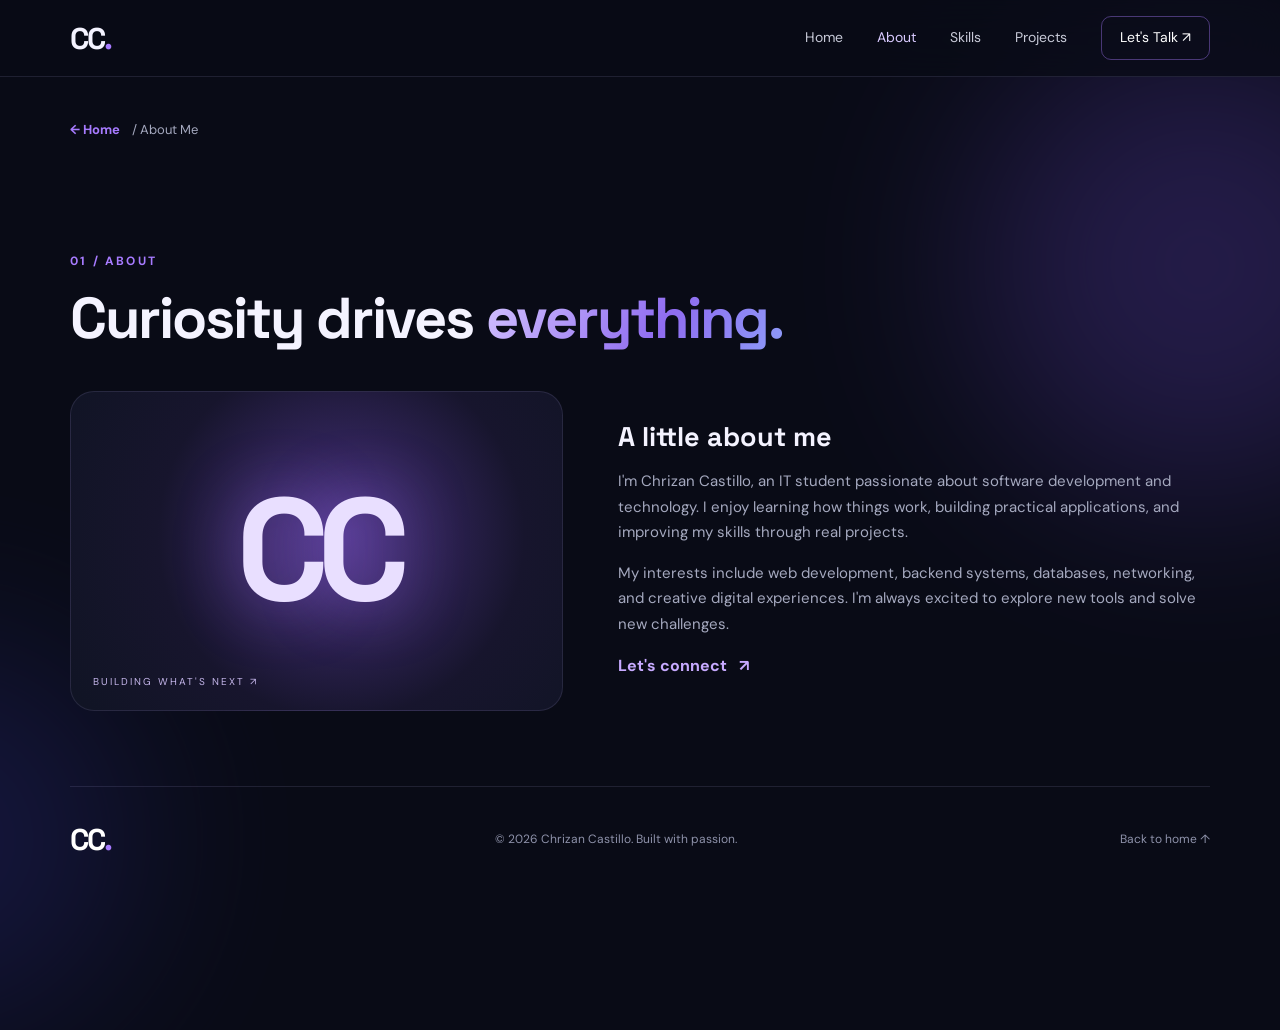
==== about.html @ 5370f847 "Add files via upload" ====
<!DOCTYPE html>
<html lang="en">
<head>
  <meta charset="UTF-8" />
  <meta name="viewport" content="width=device-width, initial-scale=1.0" />
  <meta name="description" content="Chrizan Castillo — aspiring IT professional and web developer portfolio." />
  <meta name="theme-color" content="#090b16" />
  <title>About Me | Chrizan Castillo</title>
  <link rel="preconnect" href="https://fonts.googleapis.com" />
  <link rel="preconnect" href="https://fonts.gstatic.com" crossorigin />
  <link href="https://fonts.googleapis.com/css2?family=DM+Sans:wght@400;500;600;700&family=Space+Grotesk:wght@400;500;600;700&display=swap" rel="stylesheet" />
  <link rel="stylesheet" href="style.css" />
  <script src="script.js" defer></script>
</head>
<body><div class="glow glow-one" aria-hidden="true"></div><div class="glow glow-two" aria-hidden="true"></div><header class="site-header"><nav class="container nav" aria-label="Main navigation"><a class="brand" href="index.html">CC<span>.</span></a><button class="menu-toggle" type="button" aria-expanded="false" aria-controls="nav-links" aria-label="Toggle navigation">☰</button><div class="nav-links" id="nav-links"><a href="index.html">Home</a><a href="about.html">About</a><a href="skills.html">Skills</a><a href="projects.html">Projects</a><a href="contact.html" class="nav-contact">Let's Talk ↗</a></div></nav></header><main><div class="container page-top"><a class="text-link" href="index.html">← Home</a><span>/ About Me</span></div>    <section id="about" class="section container reveal">
      <div class="section-heading"><span class="section-index">01 / ABOUT</span><h2>Curiosity drives <span>everything.</span></h2></div>
      <div class="about-grid"><div class="about-monogram"><span>CC</span><small>BUILDING WHAT'S NEXT ↗</small></div><div class="about-copy"><h3>A little about me</h3><p>I'm Chrizan Castillo, an IT student passionate about software development and technology. I enjoy learning how things work, building practical applications, and improving my skills through real projects.</p><p>My interests include web development, backend systems, databases, networking, and creative digital experiences. I'm always excited to explore new tools and solve new challenges.</p><a href="contact.html" class="text-link">Let's connect <span>↗</span></a></div></div>
    </section></main><footer class="container footer"><a class="brand" href="index.html">CC<span>.</span></a><span>© <span id="year"></span> Chrizan Castillo. Built with passion.</span><a href="index.html">Back to home ↑</a></footer></body></html>
---- style.css ----
:root{--bg:#090b16;--surface:#101424;--surface2:#161a2d;--text:#f4f3ff;--muted:#a5a9bf;--accent:#a77bff;--accent2:#6c47dc;--border:rgba(188,178,239,.13)}*{box-sizing:border-box}html{scroll-behavior:smooth;scroll-padding-top:85px}body{margin:0;background:var(--bg);color:var(--text);font-family:'DM Sans',sans-serif;line-height:1.7;overflow-x:hidden}a{color:inherit;text-decoration:none}button{font:inherit}.container{width:min(1140px,calc(100% - 44px));margin:auto}.glow{position:absolute;z-index:-1;pointer-events:none;filter:blur(95px);border-radius:50%;opacity:.24}.glow-one{width:460px;height:460px;top:35px;right:-150px;background:#7850e4}.glow-two{width:380px;height:380px;top:650px;left:-250px;background:#3c3cba}.site-header{position:sticky;top:0;z-index:100;background:rgba(9,11,22,.75);backdrop-filter:blur(20px);border-bottom:1px solid var(--border)}.nav{min-height:76px;display:flex;justify-content:space-between;align-items:center}.brand{font-family:'Space Grotesk',sans-serif;font-weight:700;font-size:30px;letter-spacing:-2px}.brand span{color:var(--accent)}.nav-links{display:flex;align-items:center;gap:34px}.nav-links a{font-size:14px;color:#c8cad8;transition:color .2s}.nav-links a:hover,.footer a:hover{color:var(--accent)}.nav-links .nav-contact{color:#fff;border:1px solid rgba(167,123,255,.4);padding:9px 18px;border-radius:10px}.menu-toggle{display:none;background:none;border:0;color:#fff;font-size:27px;cursor:pointer}.hero{min-height:710px;display:grid;grid-template-columns:1.2fr 1fr;align-items:center;gap:35px;padding-top:55px;padding-bottom:70px}.eyebrow,.section-index{font-size:12px;letter-spacing:2.2px;font-weight:700;color:var(--accent)}.eyebrow{display:inline-flex;align-items:center;gap:10px;border:1px solid rgba(167,123,255,.22);padding:8px 13px;border-radius:100px;background:rgba(128,89,224,.07)}.status-dot{width:7px;height:7px;background:#a6f2b8;border-radius:50%;box-shadow:0 0 12px #a6f2b8}.intro{font-size:22px;color:#d5d1e5;margin:27px 0 0}h1,h2,h3{font-family:'Space Grotesk',sans-serif;line-height:1.1}h1{font-size:clamp(60px,7vw,104px);letter-spacing:-6px;margin:3px 0 18px}h1 span,.section-heading h2 span,.contact-panel h2 span{background:linear-gradient(120deg,#d4c4ff,#8f6cf0 60%,#8d9cf8);-webkit-background-clip:text;background-clip:text;color:transparent}.hero h2{font-size:clamp(19px,2vw,27px);font-weight:500;color:#e8e7f7;margin:0}.sparkle{color:var(--accent)}.hero-description{font-size:16px;color:var(--muted);max-width:520px;margin:22px 0 32px}.hero-buttons,.contact-buttons{display:flex;gap:13px;flex-wrap:wrap}.btn{display:inline-flex;align-items:center;justify-content:center;gap:15px;border-radius:11px;font-size:14px;font-weight:700;padding:13px 21px;transition:transform .2s,box-shadow .2s}.btn:hover{transform:translateY(-3px)}.btn-primary{background:linear-gradient(120deg,#9860fa,#6e50d8);box-shadow:0 8px 28px rgba(121,75,232,.24)}.btn-primary:hover{box-shadow:0 10px 36px rgba(121,75,232,.44)}.btn-secondary{border:1px solid rgba(180,166,240,.33);background:rgba(255,255,255,.025)}.hero-mini{display:flex;flex-wrap:wrap;gap:17px;margin-top:45px;font-size:11px;color:#8f93aa}.hero-art{position:relative;min-height:450px;display:grid;place-items:center}.orbit{position:absolute;border:1px solid rgba(170,139,249,.16);border-radius:50%}.orbit-outer{height:425px;width:425px;box-shadow:0 0 100px rgba(115,72,220,.10)}.orbit-inner{height:325px;width:325px;border-style:dashed;animation:rotate 55s linear infinite}.glass-card{background:linear-gradient(135deg,rgba(38,33,70,.94),rgba(13,18,33,.96));border:1px solid rgba(188,157,255,.3);box-shadow:0 35px 95px rgba(0,0,0,.48),0 0 60px rgba(122,70,234,.12);backdrop-filter:blur(18px);border-radius:17px}.code-card{width:min(360px,95%);padding:25px;transform:rotate(-5deg);animation:float 5s ease-in-out infinite}.card-dots{display:flex;gap:7px;margin-bottom:25px}.card-dots i{width:9px;height:9px;border-radius:50%;background:#ff6e84}.card-dots i:nth-child(2){background:#ffcb72}.card-dots i:nth-child(3){background:#77e4a6}.code-card code{font-size:13px;line-height:2.15;color:#d8dbff}.code-purple{color:#ba90ff}.code-green{color:#7ce3b5}.floating-badge{position:absolute;background:#201a39;border:1px solid rgba(167,123,255,.25);border-radius:10px;padding:9px 14px;font-size:11px;color:#dfd1ff;box-shadow:0 10px 25px rgba(0,0,0,.23)}.badge-top{right:-5px;top:65px}.badge-bottom{bottom:76px;left:0}.section{padding-top:105px;padding-bottom:75px}.section-heading{margin-bottom:40px}.section-heading h2{font-size:clamp(37px,4.5vw,60px);letter-spacing:-2px;margin:14px 0}.section-heading p{color:var(--muted);margin:0}.about-grid{display:grid;grid-template-columns:1fr 1.2fr;gap:55px;align-items:center}.about-monogram{min-height:320px;background:radial-gradient(circle at 55% 45%,#48327f,#17152d 57%,#101424);border:1px solid var(--border);border-radius:24px;display:flex;align-items:center;justify-content:center;position:relative;overflow:hidden}.about-monogram>span{font-family:'Space Grotesk',sans-serif;font-size:145px;font-weight:700;letter-spacing:-12px;color:#e9dfff;text-shadow:0 0 60px #ab78ff80}.about-monogram small{position:absolute;bottom:20px;left:22px;letter-spacing:2px;font-size:10px;color:#c4b5ea}.about-copy h3{font-size:27px;margin:0 0 18px}.about-copy p{color:var(--muted);font-size:15px}.text-link{font-weight:700;color:#c7aaff}.text-link span{margin-left:8px}.skills-grid{display:grid;grid-template-columns:repeat(4,1fr);gap:16px}.skill-card,.project-card{background:linear-gradient(150deg,#15182b,#101323);border:1px solid var(--border);border-radius:18px;transition:transform .25s,border-color .25s}.skill-card:hover,.project-card:hover{transform:translateY(-6px);border-color:#7f60ba}.skill-card{padding:27px 21px;min-height:190px}.skill-icon{display:grid;place-items:center;width:48px;height:48px;border-radius:13px;background:rgba(150,105,245,.12);color:#c5acff;font-size:23px;font-weight:700}.skill-card h3{font-size:18px;margin:21px 0 8px}.skill-card p{margin:0;color:var(--muted);font-size:13px}.projects-grid{display:grid;grid-template-columns:repeat(3,1fr);gap:20px}.project-card{overflow:hidden}.project-art{height:190px;position:relative;display:grid;place-items:center;overflow:hidden}.project-art>span{position:absolute;top:15px;left:20px;font-size:12px;letter-spacing:2px;color:#e4d9ff}.project-art-one{background:radial-gradient(circle,#694cc0,#21183f 70%)}.project-art-two{background:radial-gradient(circle,#375eb1,#151e41 70%)}.project-art-three{background:radial-gradient(circle,#835081,#29172f 70%)}.project-symbol{display:grid;place-items:center;border:1px solid rgba(255,255,255,.3);border-radius:18px;width:95px;height:95px;font-size:40px;font-weight:700;transform:rotate(-10deg);background:rgba(255,255,255,.08);box-shadow:0 18px 40px rgba(0,0,0,.2)}.project-content{padding:25px}.project-type{font-size:10px;letter-spacing:1.7px;color:#b396f5;font-weight:700}.project-content h3{font-size:21px;margin:12px 0}.project-content p{font-size:13px;color:var(--muted);min-height:68px}.tags{display:flex;flex-wrap:wrap;gap:7px;margin-top:20px}.tags span{padding:5px 10px;background:#24223c;border:1px solid rgba(167,123,255,.13);color:#c7c1e3;font-size:11px;border-radius:6px}.project-note{font-size:12px;color:#81869e;margin-top:25px}.contact-panel{text-align:center;background:radial-gradient(circle at 50% 0,#332052,#17152d 60%,#111422);border:1px solid rgba(167,123,255,.22);padding:78px 25px;border-radius:26px}.contact-panel h2{font-size:clamp(40px,5vw,68px);letter-spacing:-3px;margin:19px 0}.contact-panel>p{color:var(--muted)}.contact-buttons{justify-content:center;margin-top:28px}.contact-panel .contact-note{font-size:11px;color:#8286a0;margin-top:25px}.footer{border-top:1px solid var(--border);padding:27px 0 45px;display:flex;justify-content:space-between;align-items:center;color:#8e92aa;font-size:12px;gap:20px}.footer .brand{color:#fff}.reveal{opacity:0;transform:translateY(24px);transition:opacity .75s,transform .75s}.reveal.visible{opacity:1;transform:translateY(0)}@keyframes float{0%,100%{transform:translateY(0) rotate(-5deg)}50%{transform:translateY(-13px) rotate(-3deg)}}@keyframes rotate{to{transform:rotate(360deg)}}@media(max-width:900px){.hero{grid-template-columns:1fr;min-height:auto;padding-top:85px}.hero-art{min-height:400px}.skills-grid{grid-template-columns:repeat(2,1fr)}.projects-grid{grid-template-columns:repeat(2,1fr)}.about-grid{gap:25px}.nav-links{gap:17px}}@media(max-width:640px){.container{width:min(100% - 32px,1140px)}.nav{min-height:68px}.menu-toggle{display:block}.nav-links{display:none;position:absolute;top:67px;left:0;right:0;background:#111326;border-bottom:1px solid var(--border);padding:17px 22px;flex-direction:column;align-items:stretch;gap:15px}.nav-links.is-open{display:flex}.nav-links .nav-contact{text-align:center}.hero{padding-top:65px}.hero h1{font-size:clamp(58px,15vw,83px);letter-spacing:-4px}.hero-mini{gap:12px;margin-top:33px}.hero-art{min-height:340px}.orbit-outer{width:300px;height:300px}.orbit-inner{width:240px;height:240px}.code-card{max-width:290px;padding:19px}.code-card code{font-size:11px}.badge-top{top:12px;right:0}.badge-bottom{bottom:18px;left:0}.section{padding:75px 0 45px}.about-grid,.projects-grid{grid-template-columns:1fr}.about-monogram{min-height:260px}.about-monogram>span{font-size:110px}.skills-grid{grid-template-columns:repeat(2,1fr);gap:10px}.skill-card{padding:20px 13px;min-height:175px}.skill-card h3{font-size:16px}.contact-panel{padding:60px 15px}.footer{flex-wrap:wrap;justify-content:center;text-align:center}.footer .brand{width:100%}}@media(prefers-reduced-motion:reduce){html{scroll-behavior:auto}*,*::before,*::after{animation-duration:.01ms!important;transition-duration:.01ms!important}.reveal{opacity:1;transform:none}}

/* Multi-page layout */
.page-top{padding-top:42px;display:flex;gap:12px;align-items:center;font-size:13px;color:var(--muted)}.page-top .text-link{color:var(--accent)}.page-grid{display:grid;grid-template-columns:repeat(2,1fr);gap:20px}.page-tile{display:block;background:linear-gradient(145deg,#17152e,#101424);border:1px solid var(--border);padding:31px;border-radius:19px;transition:transform .2s,border-color .2s}.page-tile:hover{transform:translateY(-5px);border-color:var(--accent)}.page-tile>span{font-size:11px;letter-spacing:2px;color:var(--accent)}.page-tile h3{font-size:25px;margin:16px 0 8px}.page-tile p{color:var(--muted);margin:0;font-size:14px}.project-click{display:block;min-width:0}.project-click:focus-visible,.page-tile:focus-visible,.nav-links a:focus-visible{outline:2px solid #d2b7ff;outline-offset:4px;border-radius:12px}.nav-links a[aria-current="page"]{color:#d9caff}.detail-page{padding-top:65px;padding-bottom:100px;min-height:70vh}.detail-page h1{font-size:clamp(43px,7vw,78px);letter-spacing:-3px;max-width:850px}.accent-period{color:var(--accent)}.detail-lead{font-size:19px;color:var(--muted);max-width:760px}.detail-banner{margin:40px 0;background:radial-gradient(circle at 50% 35%,#53368e,#19152e 70%);min-height:280px;border-radius:22px;border:1px solid var(--border);display:flex;flex-direction:column;justify-content:center;align-items:center;gap:24px}.detail-banner>span{font-size:75px;color:#e4d6ff}.detail-banner small{letter-spacing:2px;color:#d0c1ec}.detail-grid{display:grid;grid-template-columns:1.3fr 1fr;gap:55px}.detail-grid h2{font-size:32px}.detail-grid p{color:var(--muted)}.detail-grid aside{padding:24px;background:var(--surface2);border-radius:16px}.detail-grid aside h3{font-size:18px}.detail-actions{display:flex;gap:12px;flex-wrap:wrap;margin-top:34px}@media(max-width:640px){.page-grid,.detail-grid{grid-template-columns:1fr}.page-tile{padding:23px}.detail-page h1{letter-spacing:-2px}.detail-banner{min-height:200px}}
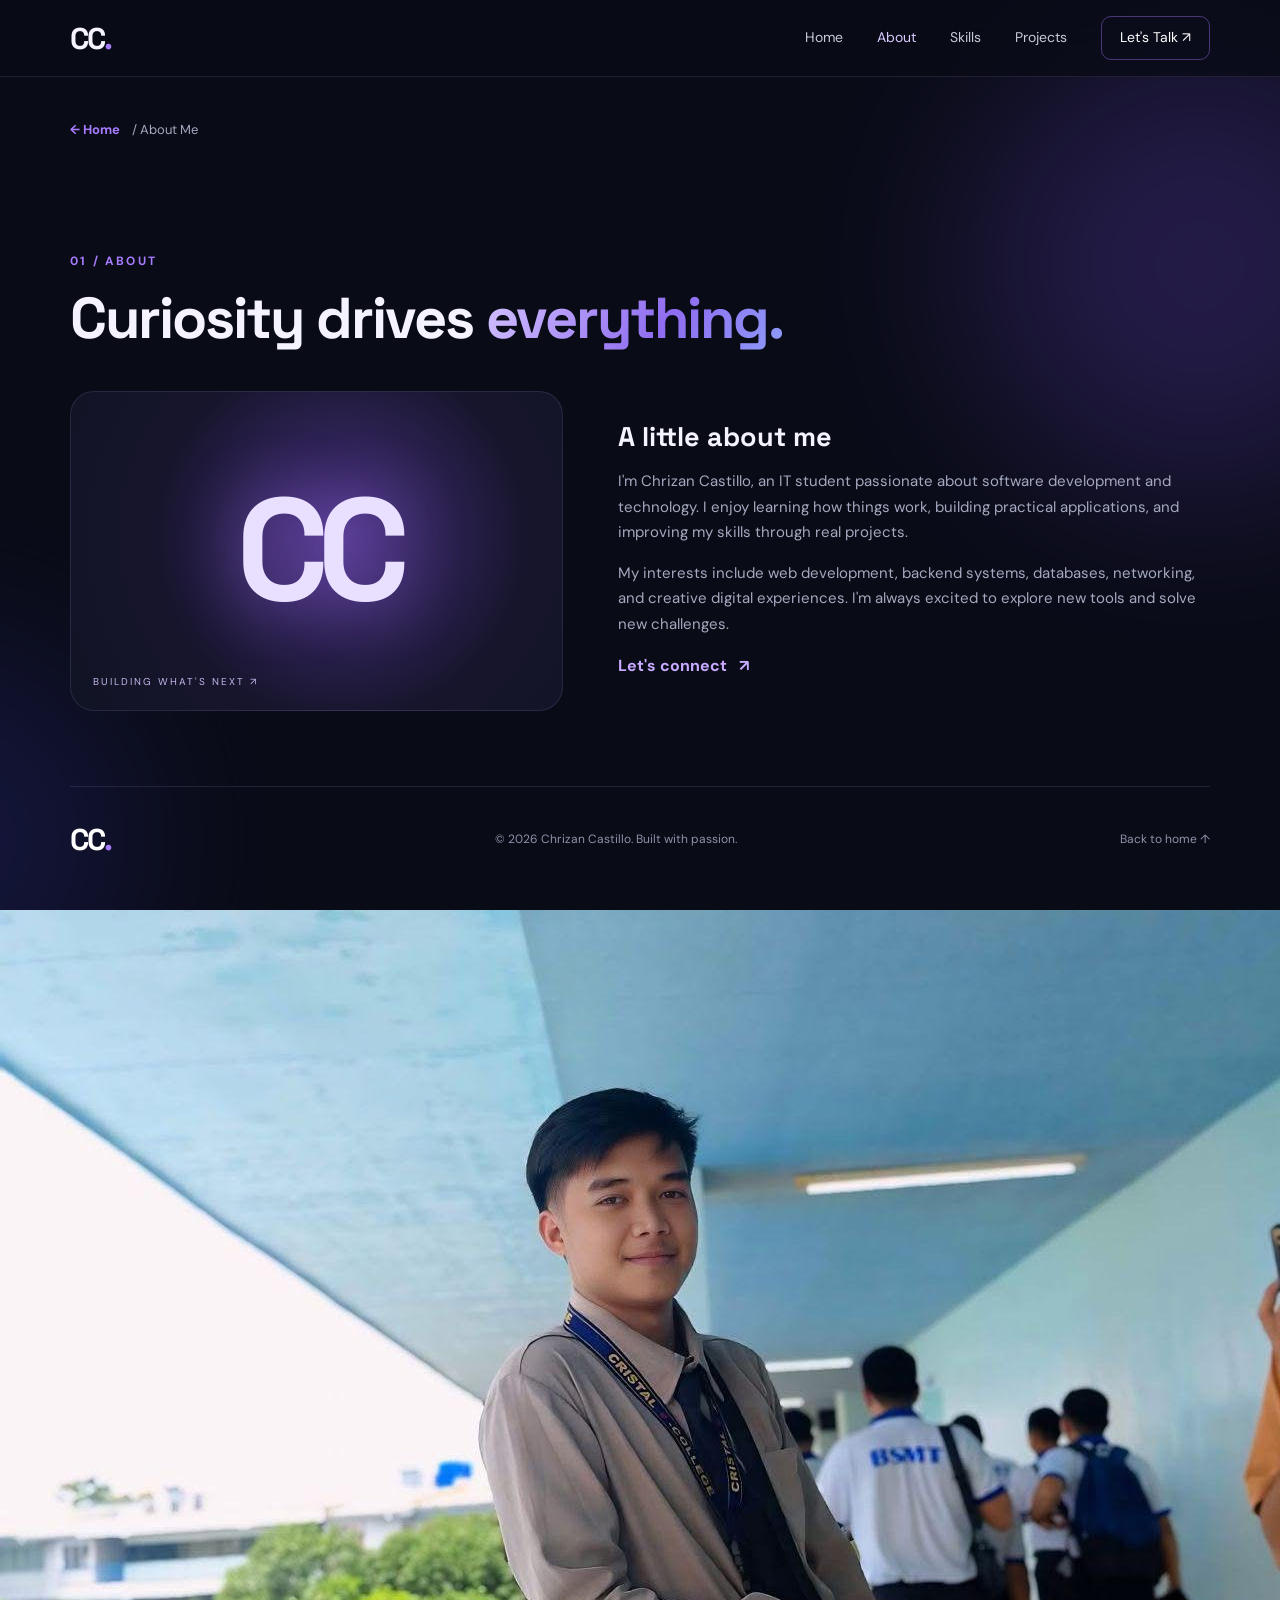
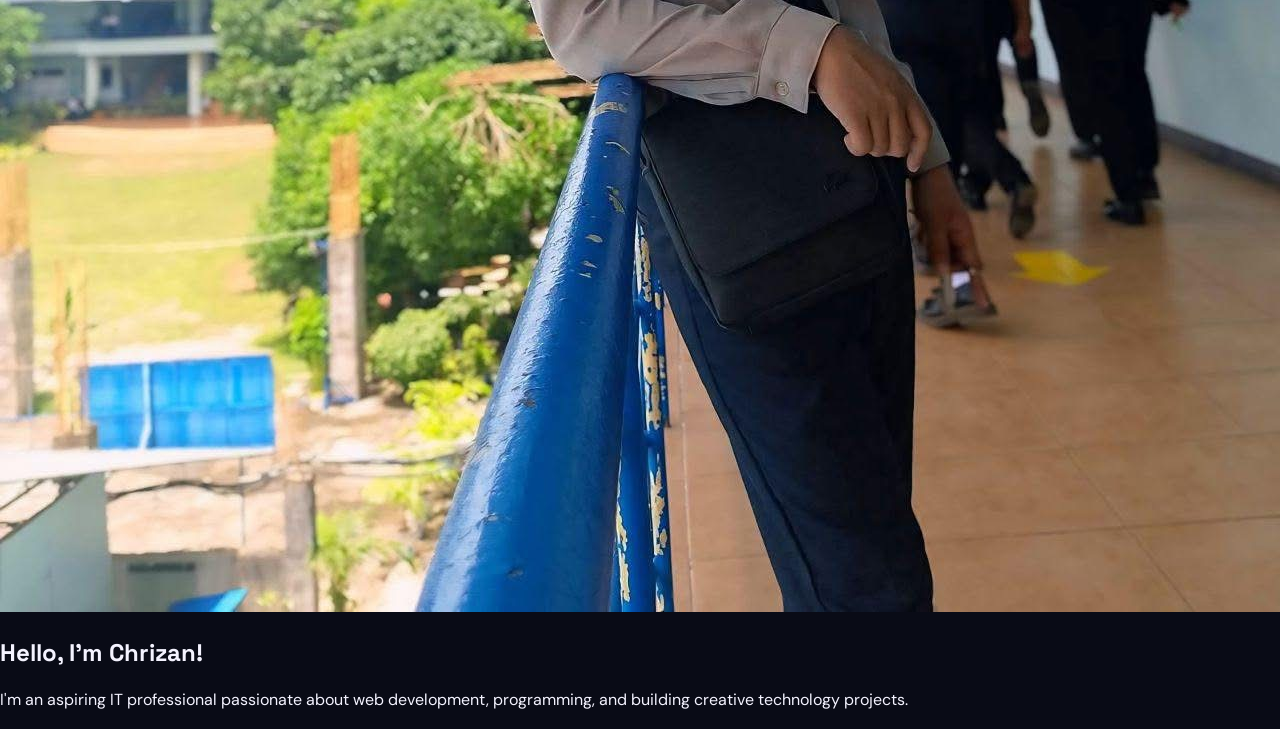
==== commit 1bd99b35: "Update about.html" ====
--- a/about.html
+++ b/about.html
@@ -16,3 +16,21 @@
       <div class="section-heading"><span class="section-index">01 / ABOUT</span><h2>Curiosity drives <span>everything.</span></h2></div>
       <div class="about-grid"><div class="about-monogram"><span>CC</span><small>BUILDING WHAT'S NEXT ↗</small></div><div class="about-copy"><h3>A little about me</h3><p>I'm Chrizan Castillo, an IT student passionate about software development and technology. I enjoy learning how things work, building practical applications, and improving my skills through real projects.</p><p>My interests include web development, backend systems, databases, networking, and creative digital experiences. I'm always excited to explore new tools and solve new challenges.</p><a href="contact.html" class="text-link">Let's connect <span>↗</span></a></div></div>
     </section></main><footer class="container footer"><a class="brand" href="index.html">CC<span>.</span></a><span>© <span id="year"></span> Chrizan Castillo. Built with passion.</span><a href="index.html">Back to home ↑</a></footer></body></html>
+
+<div class="about-profile">
+  <div class="about-photo">
+    <img
+      src="images/profile.jpg"
+      alt="Chrizan Castillo"
+    />
+  </div>
+
+  <div class="about-details">
+    <h2>Hello, I'm Chrizan!</h2>
+    <p>
+      I'm an aspiring IT professional passionate
+      about web development, programming,
+      and building creative technology projects.
+    </p>
+  </div>
+</div>
--- a/style.css
+++ b/style.css
@@ -2,3 +2,47 @@
 
 /* Multi-page layout */
 .page-top{padding-top:42px;display:flex;gap:12px;align-items:center;font-size:13px;color:var(--muted)}.page-top .text-link{color:var(--accent)}.page-grid{display:grid;grid-template-columns:repeat(2,1fr);gap:20px}.page-tile{display:block;background:linear-gradient(145deg,#17152e,#101424);border:1px solid var(--border);padding:31px;border-radius:19px;transition:transform .2s,border-color .2s}.page-tile:hover{transform:translateY(-5px);border-color:var(--accent)}.page-tile>span{font-size:11px;letter-spacing:2px;color:var(--accent)}.page-tile h3{font-size:25px;margin:16px 0 8px}.page-tile p{color:var(--muted);margin:0;font-size:14px}.project-click{display:block;min-width:0}.project-click:focus-visible,.page-tile:focus-visible,.nav-links a:focus-visible{outline:2px solid #d2b7ff;outline-offset:4px;border-radius:12px}.nav-links a[aria-current="page"]{color:#d9caff}.detail-page{padding-top:65px;padding-bottom:100px;min-height:70vh}.detail-page h1{font-size:clamp(43px,7vw,78px);letter-spacing:-3px;max-width:850px}.accent-period{color:var(--accent)}.detail-lead{font-size:19px;color:var(--muted);max-width:760px}.detail-banner{margin:40px 0;background:radial-gradient(circle at 50% 35%,#53368e,#19152e 70%);min-height:280px;border-radius:22px;border:1px solid var(--border);display:flex;flex-direction:column;justify-content:center;align-items:center;gap:24px}.detail-banner>span{font-size:75px;color:#e4d6ff}.detail-banner small{letter-spacing:2px;color:#d0c1ec}.detail-grid{display:grid;grid-template-columns:1.3fr 1fr;gap:55px}.detail-grid h2{font-size:32px}.detail-grid p{color:var(--muted)}.detail-grid aside{padding:24px;background:var(--surface2);border-radius:16px}.detail-grid aside h3{font-size:18px}.detail-actions{display:flex;gap:12px;flex-wrap:wrap;margin-top:34px}@media(max-width:640px){.page-grid,.detail-grid{grid-template-columns:1fr}.page-tile{padding:23px}.detail-page h1{letter-spacing:-2px}.detail-banner{min-height:200px}}
+
+/* Purple glowing profile card */
+.profile-card {
+  width: min(100%, 360px);
+  margin: 0 auto;
+  padding: 28px;
+  text-align: center;
+  border-radius: 28px;
+  background: rgba(139, 92, 246, 0.08);
+  border: 1px solid rgba(167, 139, 250, 0.3);
+  box-shadow: 0 0 40px rgba(139, 92, 246, 0.18);
+}
+
+.profile-image {
+  width: 240px;
+  height: 240px;
+  max-width: 100%;
+  object-fit: cover;
+  border-radius: 50%;
+  border: 4px solid #a78bfa;
+  box-shadow: 0 0 35px rgba(167, 139, 250, 0.4);
+}
+
+.profile-card h3 {
+  margin-top: 20px;
+  color: white;
+  font-size: 24px;
+}
+
+.profile-card p {
+  margin-top: 8px;
+  color: #b8a9dc;
+}
+
+@media (max-width: 768px) {
+  .profile-card {
+    padding: 20px;
+  }
+
+  .profile-image {
+    width: 190px;
+    height: 190px;
+  }
+}
